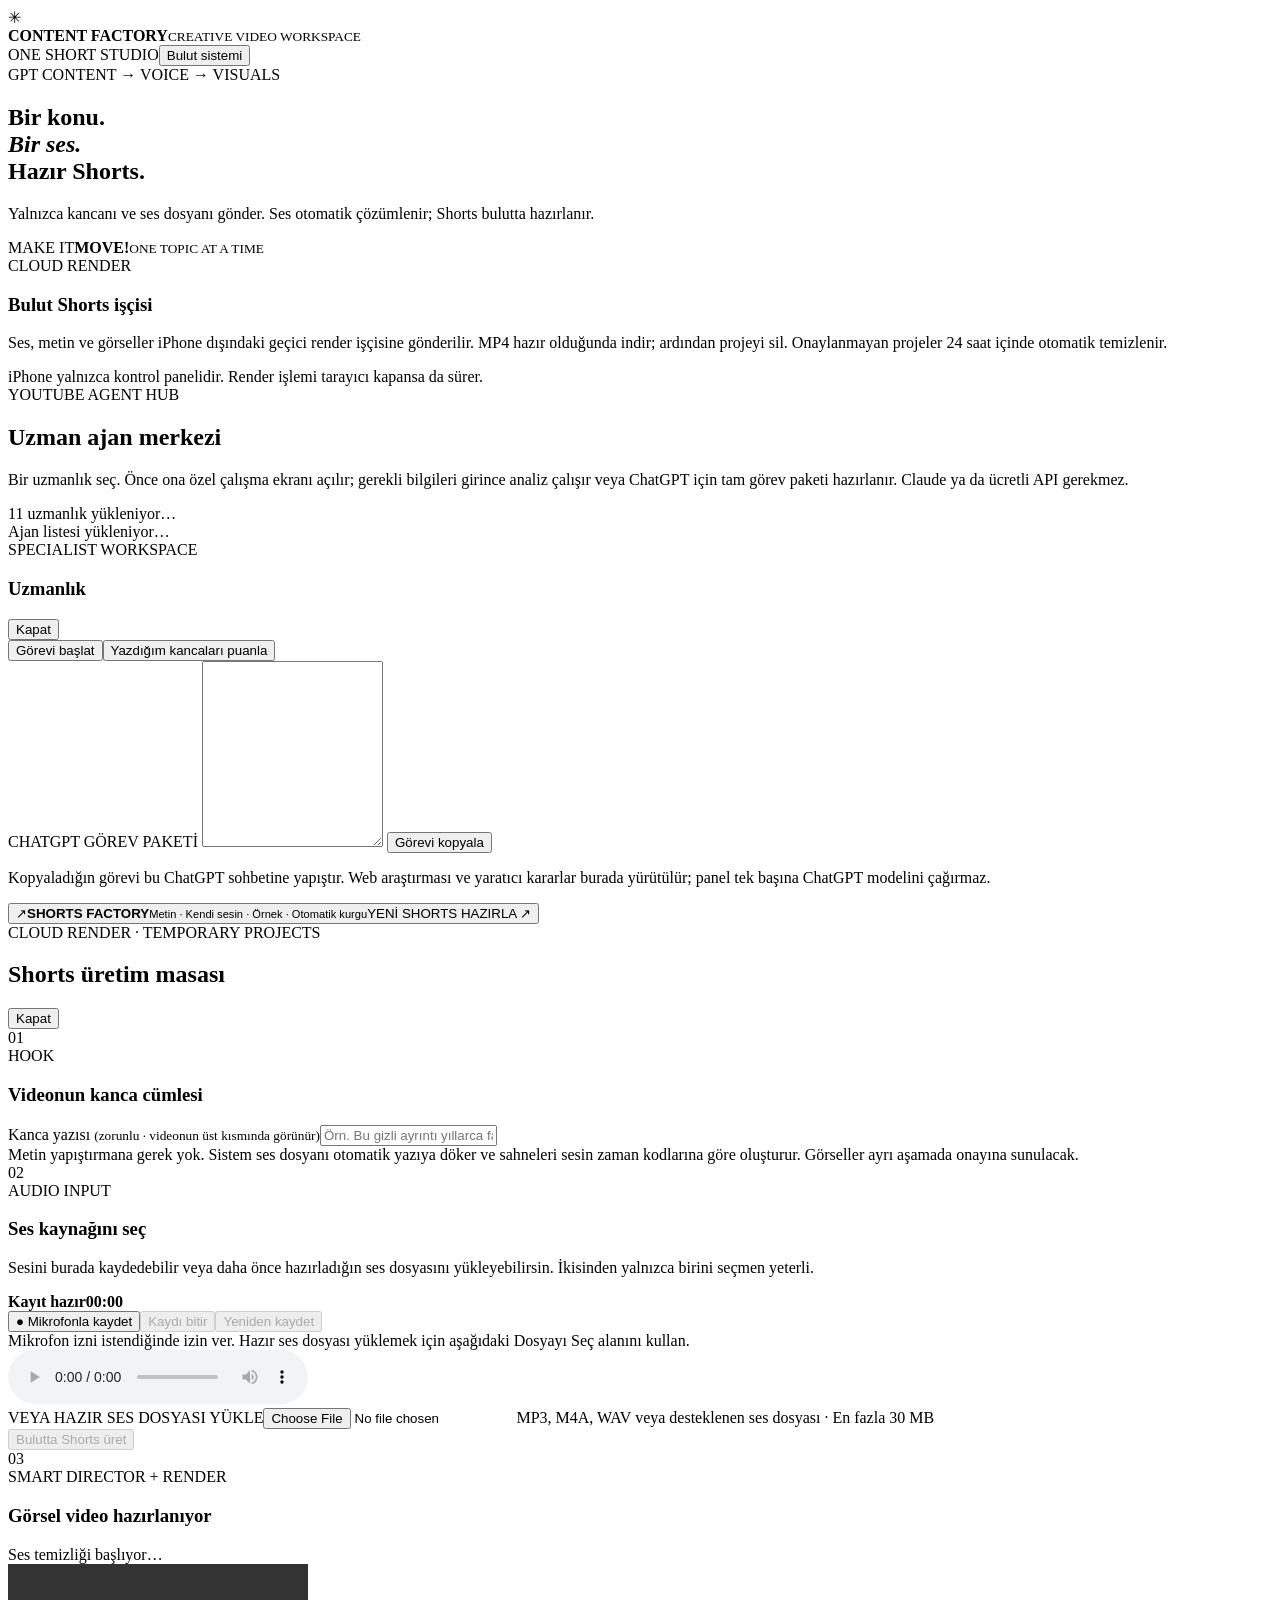
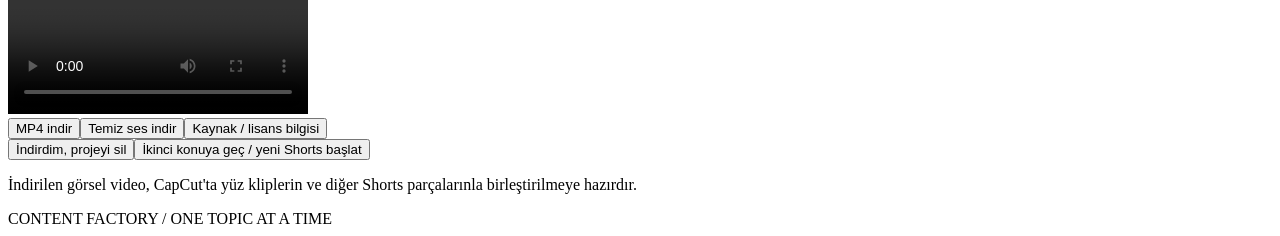
==== Content-factory/public/index.html @ d42761b2 "Show only hook and audio inputs in Shorts editor" ====
<!doctype html>
<html lang="tr">
<head>
<meta charset="utf-8"><meta name="viewport" content="width=device-width,initial-scale=1,viewport-fit=cover"><meta name="theme-color" content="#11121a"><title>Content Factory</title><link rel="stylesheet" href="/style.css?v=r2-free-kv-v1">
</head>
<body><div class="shell">
<header class="topbar"><div class="brand"><span class="brand-mark">✳</span><div><b>CONTENT FACTORY</b><small>CREATIVE VIDEO WORKSPACE</small></div></div><div class="top-actions"><span class="status"><i></i> ONE SHORT STUDIO</span><button id="settingsToggle" class="btn btn-ghost">Bulut sistemi</button></div></header>
<main>
<section class="hero"><div><div class="eyebrow">GPT CONTENT → VOICE → VISUALS</div><h1>Bir konu.<br><em>Bir ses.</em><br>Hazır Shorts.</h1><p>Yalnızca kancanı ve ses dosyanı gönder. Ses otomatik çözümlenir; Shorts bulutta hazırlanır.</p></div><div class="hero-sticker"><span>MAKE IT</span><strong>MOVE!</strong><small>ONE TOPIC AT A TIME</small></div></section>

<section id="engineSettings" class="panel settings-panel hidden"><div class="eyebrow">CLOUD RENDER</div><h3>Bulut Shorts işçisi</h3><p class="muted">Ses, metin ve görseller iPhone dışındaki geçici render işçisine gönderilir. MP4 hazır olduğunda indir; ardından projeyi sil. Onaylanmayan projeler 24 saat içinde otomatik temizlenir.</p><div class="media-info">iPhone yalnızca kontrol panelidir. Render işlemi tarayıcı kapansa da sürer.</div><input id="engineUrl" type="hidden"><input id="engineToken" type="hidden"></section>

<section id="agentHub" class="panel agent-hub">
<div class="section-head"><div><div class="eyebrow">YOUTUBE AGENT HUB</div><h2>Uzman ajan merkezi</h2></div></div>
<p class="muted">Bir uzmanlık seç. Önce ona özel çalışma ekranı açılır; gerekli bilgileri girince analiz çalışır veya ChatGPT için tam görev paketi hazırlanır. Claude ya da ücretli API gerekmez.</p>
<div id="agentStatus" class="agent-status">11 uzmanlık yükleniyor…</div>
<div class="agent-skills" id="agentSkills"><span class="muted">Ajan listesi yükleniyor…</span></div>
<section id="skillWorkspace" class="skill-workspace hidden">
<div class="skill-workspace-head"><div><div class="eyebrow" id="skillMode">SPECIALIST WORKSPACE</div><h3 id="skillTitle">Uzmanlık</h3><p id="skillDescription" class="muted"></p></div><button id="closeSkill" class="btn btn-ghost">Kapat</button></div>
<div class="skill-inputs" id="skillInputs"></div>
<div class="skill-help" id="skillHelp"></div>
<button id="skillAction" class="btn btn-primary btn-wide">Görevi başlat</button><button id="scoreHooks" class="btn btn-ghost btn-wide hidden">Yazdığım kancaları puanla</button>
<div id="skillResult" class="skill-result hidden"></div>
<div id="skillPromptWrap" class="skill-prompt hidden">
<label class="field-label" for="skillPrompt">CHATGPT GÖREV PAKETİ</label>
<textarea id="skillPrompt" rows="12" readonly></textarea>
<button id="copySkillPrompt" class="btn btn-ghost btn-wide">Görevi kopyala</button>
<p class="muted">Kopyaladığın görevi bu ChatGPT sohbetine yapıştır. Web araştırması ve yaratıcı kararlar burada yürütülür; panel tek başına ChatGPT modelini çağırmaz.</p>
</div>
</section></section>
<section class="mode-grid"><button class="mode-card yellow" id="startShorts"><span class="mode-icon">↗</span><b>SHORTS FACTORY</b><small>Metin · Kendi sesin · Örnek · Otomatik kurgu</small><span class="mode-cta">YENİ SHORTS HAZIRLA ↗</span></button></section>

<section id="editor" class="editor hidden">
<div class="section-head"><div><div class="eyebrow">CLOUD RENDER · TEMPORARY PROJECTS</div><h2>Shorts üretim masası</h2></div><button id="closeEditor" class="btn btn-ghost">Kapat</button></div>

<div class="panel">
<div class="step-label"><span>01</span><div><div class="eyebrow">HOOK</div><h3>Videonun kanca cümlesi</h3></div></div>
<label class="field-label" for="hookText">Kanca yazısı <small>(zorunlu · videonun üst kısmında görünür)</small></label><input id="hookText" maxlength="100" required placeholder="Örn. Bu gizli ayrıntı yıllarca fark edilmedi…">
<div class="media-info">Metin yapıştırmana gerek yok. Sistem ses dosyanı otomatik yazıya döker ve sahneleri sesin zaman kodlarına göre oluşturur. Görseller ayrı aşamada onayına sunulacak.</div>
<div hidden><input id="topicTitle"><textarea id="scriptText"></textarea><input id="visualFiles" type="file" multiple></div>
</div>
<div class="panel">
<div class="step-label"><span>02</span><div><div class="eyebrow">AUDIO INPUT</div><h3>Ses kaynağını seç</h3></div></div>
<p class="muted">Sesini burada kaydedebilir veya daha önce hazırladığın ses dosyasını yükleyebilirsin. İkisinden yalnızca birini seçmen yeterli.</p>
<div class="record-console"><div class="record-indicator" id="recordIndicator"><span></span><b id="recordState">Kayıt hazır</b><strong id="recordTimer">00:00</strong></div><div class="record-actions"><button id="startRecording" class="btn btn-primary">● Mikrofonla kaydet</button><button id="stopRecording" class="btn btn-dark" disabled>Kaydı bitir</button><button id="redoRecording" class="btn btn-ghost hidden" disabled>Yeniden kaydet</button></div></div>
<div id="recordStatus" class="media-info">Mikrofon izni istendiğinde izin ver. Hazır ses dosyası yüklemek için aşağıdaki Dosyayı Seç alanını kullan.</div>
<audio id="referencePreview" controls class="audio-preview hidden"></audio><div class="upload-audio"><label class="field-label" for="audioFile">VEYA HAZIR SES DOSYASI YÜKLE</label><input id="audioFile" type="file" accept="audio/*,.mp3,.m4a,.wav,.aac,.mp4,.mpeg,.mpga,.ogg,.opus,.webm"><span class="muted">MP3, M4A, WAV veya desteklenen ses dosyası · En fazla 30 MB</span></div>
<button id="startRender" class="btn btn-primary btn-wide" disabled>Bulutta Shorts üret</button>
</div>

<div id="renderPanel" class="panel hidden">
<div class="step-label"><span>03</span><div><div class="eyebrow">SMART DIRECTOR + RENDER</div><h3>Görsel video hazırlanıyor</h3></div></div>
<div class="progress-track"><div id="renderProgress" class="progress-fill"></div></div>
<div id="renderStatus" class="media-info">Ses temizliği başlıyor…</div>
<div id="renderResult" class="hidden">
<div class="result-preview"><video id="finalVideo" controls playsinline></video></div>
<div class="trim-stats" id="renderStats"></div>
<div class="download-grid"><button id="downloadVideo" class="btn btn-primary">MP4 indir</button><button id="downloadCleanAudio" class="btn btn-ghost">Temiz ses indir</button><button id="downloadCredits" class="btn btn-ghost">Kaynak / lisans bilgisi</button></div><div id="renderCleanupStatus" class="media-info"></div><button id="deleteCloudProject" class="btn btn-primary btn-wide hidden">İndirdim, projeyi sil</button><button id="nextTopic" class="btn btn-ghost btn-wide">İkinci konuya geç / yeni Shorts başlat</button>
<p class="muted">İndirilen görsel video, CapCut'ta yüz kliplerin ve diğer Shorts parçalarınla birleştirilmeye hazırdır.</p>
</div>
</div>
</section>

<footer><span>CONTENT FACTORY / ONE TOPIC AT A TIME</span></footer>
</div><script src="/app.js?v=audio-hook-v1"></script></body></html>
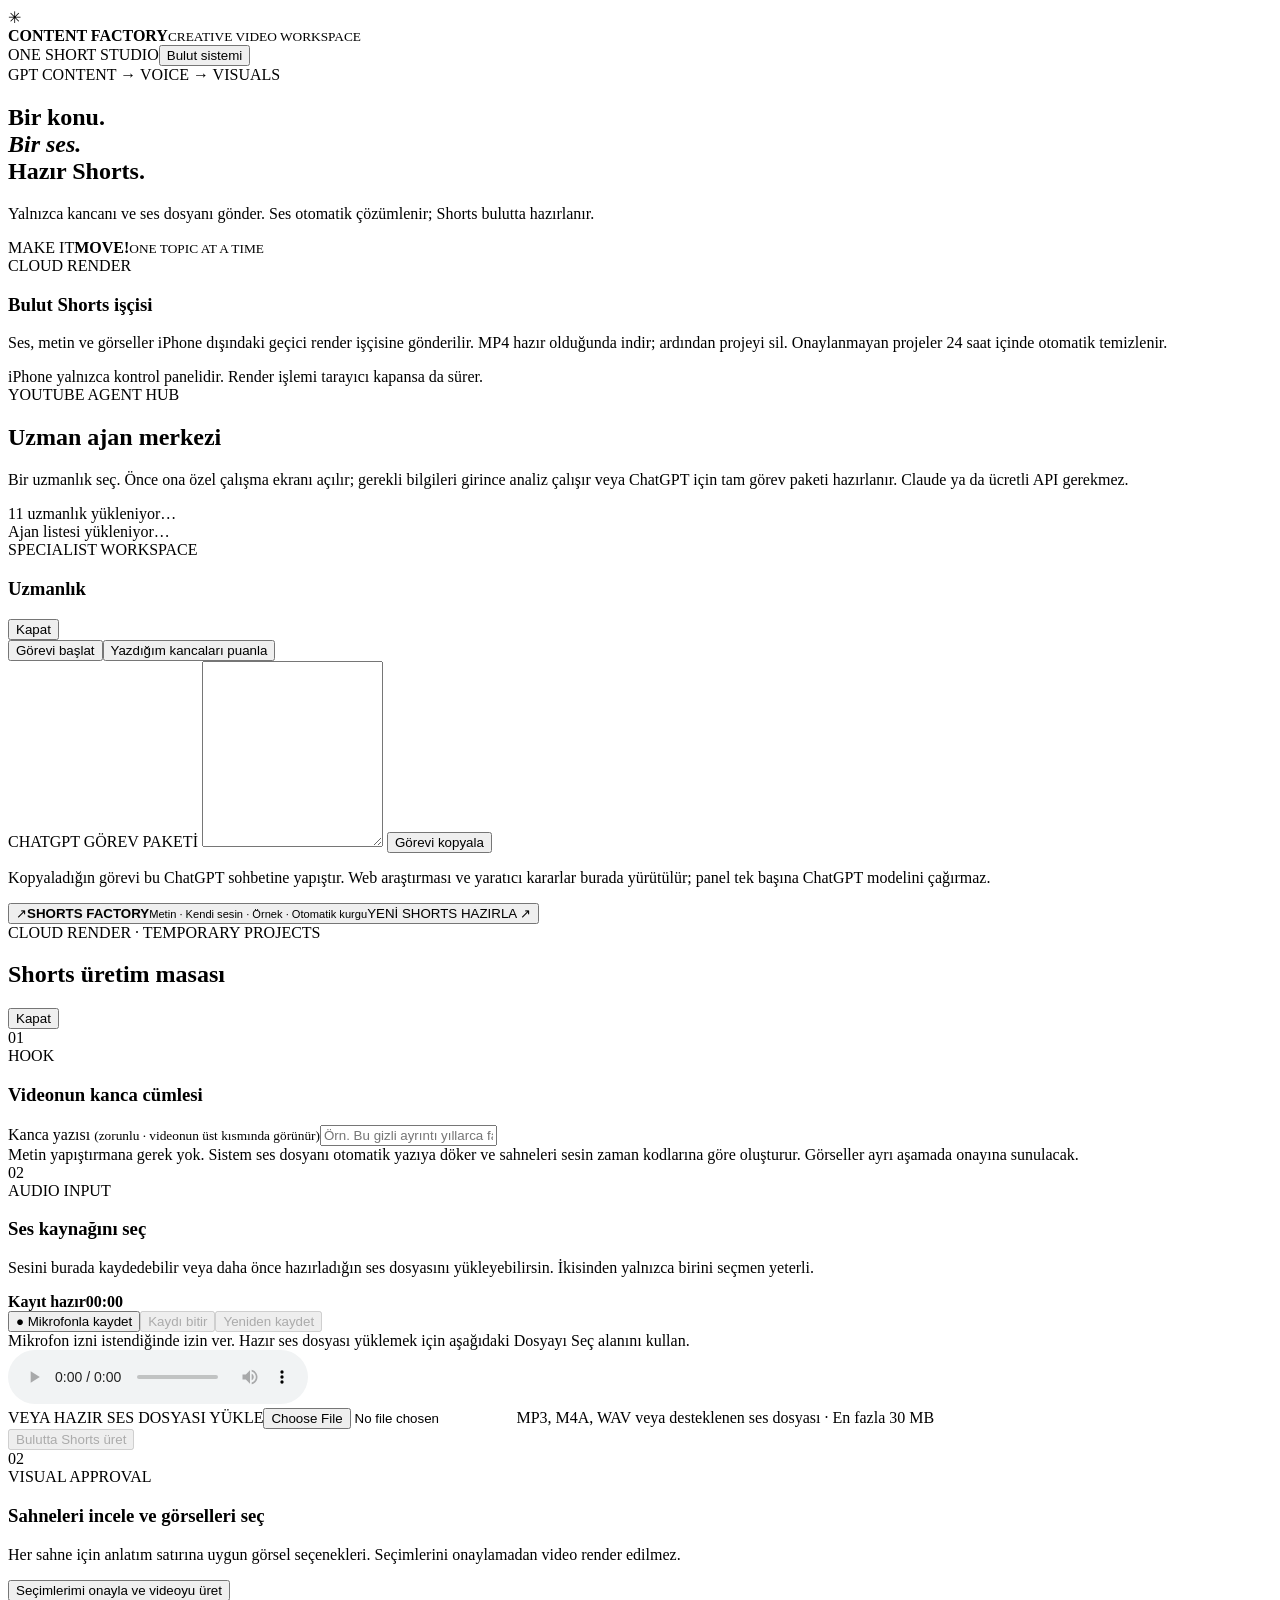
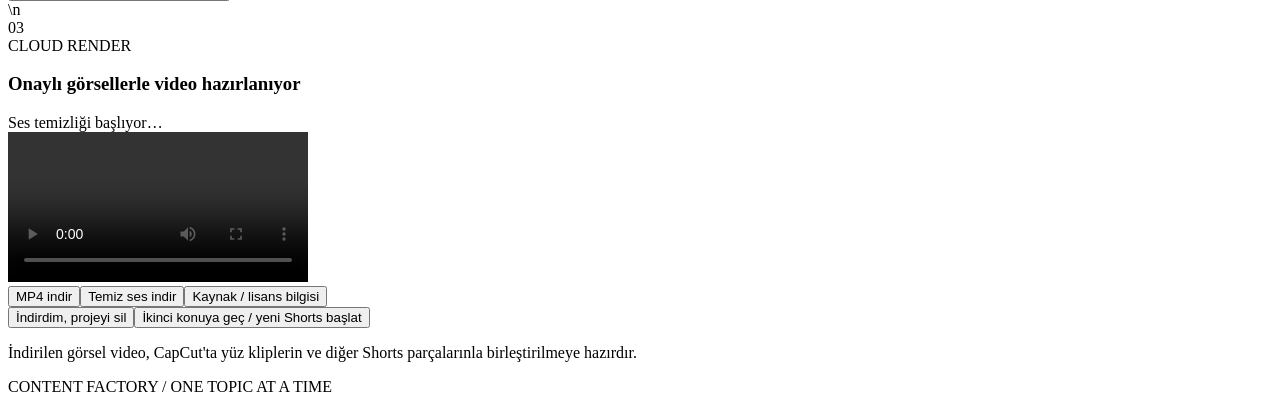
==== commit 51cfdd84: "Add visual review and approval panel to Shorts editor" ====
--- a/Content-factory/public/index.html
+++ b/Content-factory/public/index.html
@@ -37,7 +37,7 @@
 <div class="step-label"><span>01</span><div><div class="eyebrow">HOOK</div><h3>Videonun kanca cümlesi</h3></div></div>
 <label class="field-label" for="hookText">Kanca yazısı <small>(zorunlu · videonun üst kısmında görünür)</small></label><input id="hookText" maxlength="100" required placeholder="Örn. Bu gizli ayrıntı yıllarca fark edilmedi…">
 <div class="media-info">Metin yapıştırmana gerek yok. Sistem ses dosyanı otomatik yazıya döker ve sahneleri sesin zaman kodlarına göre oluşturur. Görseller ayrı aşamada onayına sunulacak.</div>
-<div hidden><input id="topicTitle"><textarea id="scriptText"></textarea><input id="visualFiles" type="file" multiple></div>
+<div hidden><input id="topicTitle"><textarea id="scriptText"></textarea><input id="visualFiles" type="file" multiple><span id="scriptCount"></span><button id="clearScript" type="button"></button></div>
 </div>
 <div class="panel">
 <div class="step-label"><span>02</span><div><div class="eyebrow">AUDIO INPUT</div><h3>Ses kaynağını seç</h3></div></div>
@@ -48,8 +48,8 @@
 <button id="startRender" class="btn btn-primary btn-wide" disabled>Bulutta Shorts üret</button>
 </div>
 
-<div id="renderPanel" class="panel hidden">
-<div class="step-label"><span>03</span><div><div class="eyebrow">SMART DIRECTOR + RENDER</div><h3>Görsel video hazırlanıyor</h3></div></div>
+<div id="visualReview" class="panel hidden"><div class="step-label"><span>02</span><div><div class="eyebrow">VISUAL APPROVAL</div><h3>Sahneleri incele ve görselleri seç</h3></div></div><p class="muted">Her sahne için anlatım satırına uygun görsel seçenekleri. Seçimlerini onaylamadan video render edilmez.</p><div id="visualScenes"></div><button id="approveVisuals" class="btn btn-primary btn-wide">Seçimlerimi onayla ve videoyu üret</button><div id="visualReviewStatus" class="media-info"></div></div>\n<div id="renderPanel" class="panel hidden">
+<div class="step-label"><span>03</span><div><div class="eyebrow">CLOUD RENDER</div><h3>Onaylı görsellerle video hazırlanıyor</h3></div></div>
 <div class="progress-track"><div id="renderProgress" class="progress-fill"></div></div>
 <div id="renderStatus" class="media-info">Ses temizliği başlıyor…</div>
 <div id="renderResult" class="hidden">
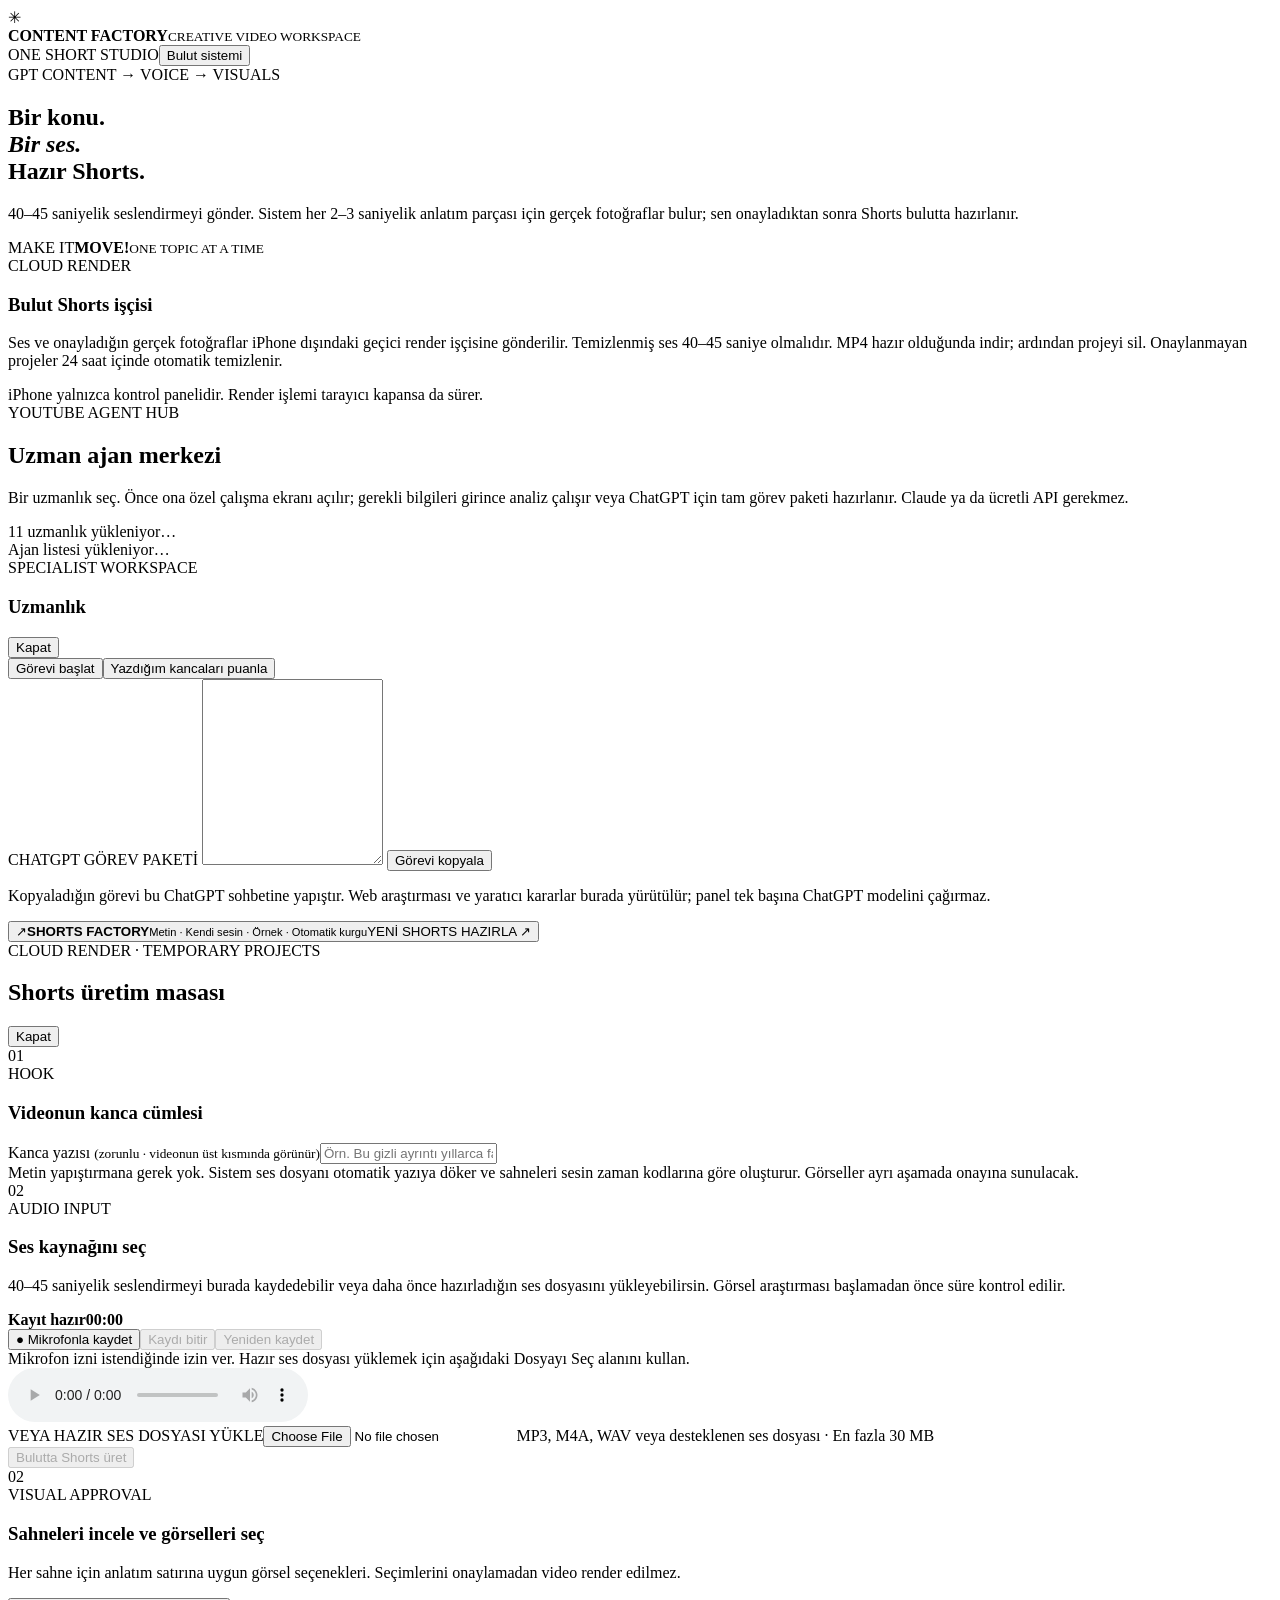
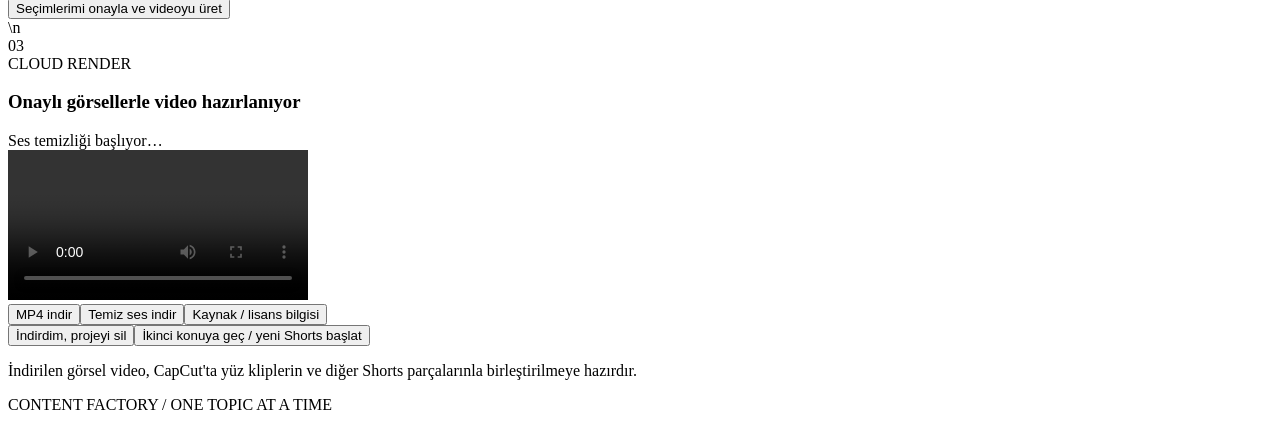
==== commit 0f8e563e: "Clarify 40–45s narration and manual real-photo review in UI" ====
--- a/Content-factory/public/index.html
+++ b/Content-factory/public/index.html
@@ -6,9 +6,9 @@
 <body><div class="shell">
 <header class="topbar"><div class="brand"><span class="brand-mark">✳</span><div><b>CONTENT FACTORY</b><small>CREATIVE VIDEO WORKSPACE</small></div></div><div class="top-actions"><span class="status"><i></i> ONE SHORT STUDIO</span><button id="settingsToggle" class="btn btn-ghost">Bulut sistemi</button></div></header>
 <main>
-<section class="hero"><div><div class="eyebrow">GPT CONTENT → VOICE → VISUALS</div><h1>Bir konu.<br><em>Bir ses.</em><br>Hazır Shorts.</h1><p>Yalnızca kancanı ve ses dosyanı gönder. Ses otomatik çözümlenir; Shorts bulutta hazırlanır.</p></div><div class="hero-sticker"><span>MAKE IT</span><strong>MOVE!</strong><small>ONE TOPIC AT A TIME</small></div></section>
+<section class="hero"><div><div class="eyebrow">GPT CONTENT → VOICE → VISUALS</div><h1>Bir konu.<br><em>Bir ses.</em><br>Hazır Shorts.</h1><p>40–45 saniyelik seslendirmeyi gönder. Sistem her 2–3 saniyelik anlatım parçası için gerçek fotoğraflar bulur; sen onayladıktan sonra Shorts bulutta hazırlanır.</p></div><div class="hero-sticker"><span>MAKE IT</span><strong>MOVE!</strong><small>ONE TOPIC AT A TIME</small></div></section>
 
-<section id="engineSettings" class="panel settings-panel hidden"><div class="eyebrow">CLOUD RENDER</div><h3>Bulut Shorts işçisi</h3><p class="muted">Ses, metin ve görseller iPhone dışındaki geçici render işçisine gönderilir. MP4 hazır olduğunda indir; ardından projeyi sil. Onaylanmayan projeler 24 saat içinde otomatik temizlenir.</p><div class="media-info">iPhone yalnızca kontrol panelidir. Render işlemi tarayıcı kapansa da sürer.</div><input id="engineUrl" type="hidden"><input id="engineToken" type="hidden"></section>
+<section id="engineSettings" class="panel settings-panel hidden"><div class="eyebrow">CLOUD RENDER</div><h3>Bulut Shorts işçisi</h3><p class="muted">Ses ve onayladığın gerçek fotoğraflar iPhone dışındaki geçici render işçisine gönderilir. Temizlenmiş ses 40–45 saniye olmalıdır. MP4 hazır olduğunda indir; ardından projeyi sil. Onaylanmayan projeler 24 saat içinde otomatik temizlenir.</p><div class="media-info">iPhone yalnızca kontrol panelidir. Render işlemi tarayıcı kapansa da sürer.</div><input id="engineUrl" type="hidden"><input id="engineToken" type="hidden"></section>
 
 <section id="agentHub" class="panel agent-hub">
 <div class="section-head"><div><div class="eyebrow">YOUTUBE AGENT HUB</div><h2>Uzman ajan merkezi</h2></div></div>
@@ -41,7 +41,7 @@
 </div>
 <div class="panel">
 <div class="step-label"><span>02</span><div><div class="eyebrow">AUDIO INPUT</div><h3>Ses kaynağını seç</h3></div></div>
-<p class="muted">Sesini burada kaydedebilir veya daha önce hazırladığın ses dosyasını yükleyebilirsin. İkisinden yalnızca birini seçmen yeterli.</p>
+<p class="muted">40–45 saniyelik seslendirmeyi burada kaydedebilir veya daha önce hazırladığın ses dosyasını yükleyebilirsin. Görsel araştırması başlamadan önce süre kontrol edilir.</p>
 <div class="record-console"><div class="record-indicator" id="recordIndicator"><span></span><b id="recordState">Kayıt hazır</b><strong id="recordTimer">00:00</strong></div><div class="record-actions"><button id="startRecording" class="btn btn-primary">● Mikrofonla kaydet</button><button id="stopRecording" class="btn btn-dark" disabled>Kaydı bitir</button><button id="redoRecording" class="btn btn-ghost hidden" disabled>Yeniden kaydet</button></div></div>
 <div id="recordStatus" class="media-info">Mikrofon izni istendiğinde izin ver. Hazır ses dosyası yüklemek için aşağıdaki Dosyayı Seç alanını kullan.</div>
 <audio id="referencePreview" controls class="audio-preview hidden"></audio><div class="upload-audio"><label class="field-label" for="audioFile">VEYA HAZIR SES DOSYASI YÜKLE</label><input id="audioFile" type="file" accept="audio/*,.mp3,.m4a,.wav,.aac,.mp4,.mpeg,.mpga,.ogg,.opus,.webm"><span class="muted">MP3, M4A, WAV veya desteklenen ses dosyası · En fazla 30 MB</span></div>
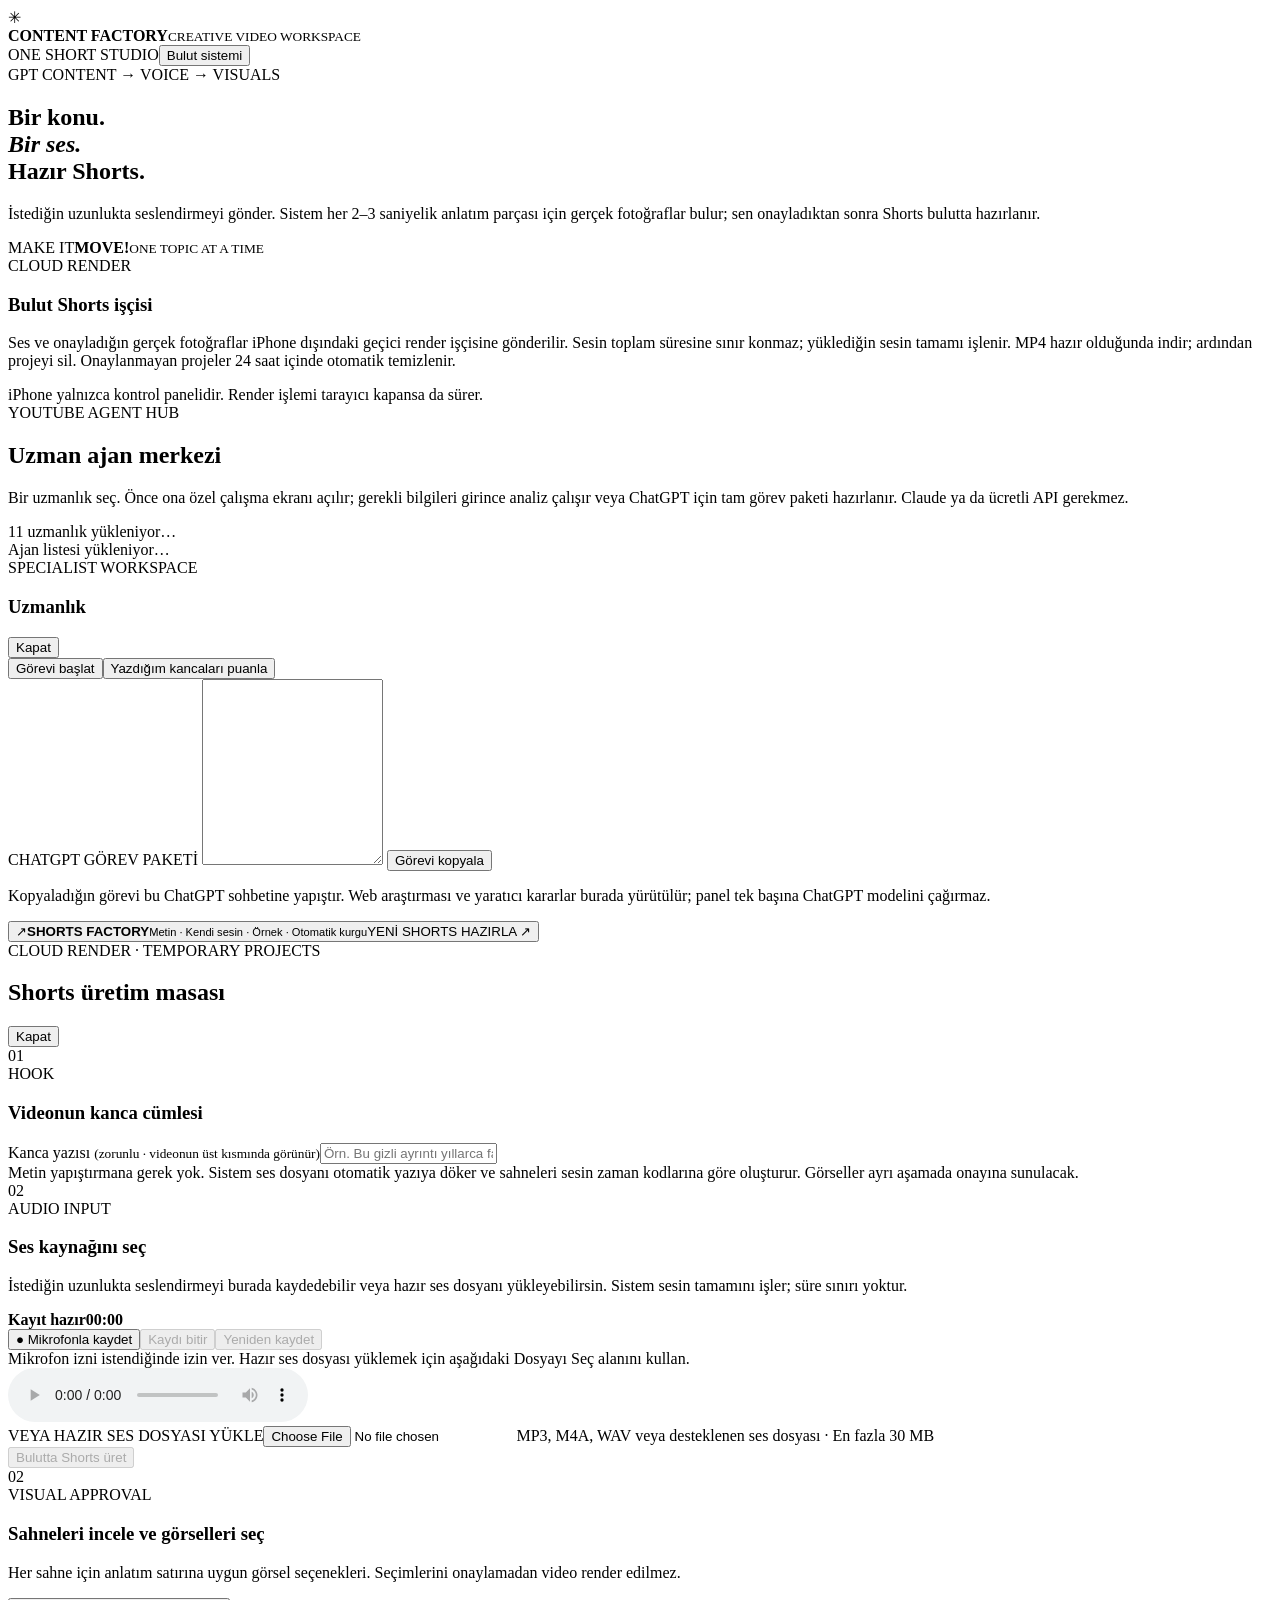
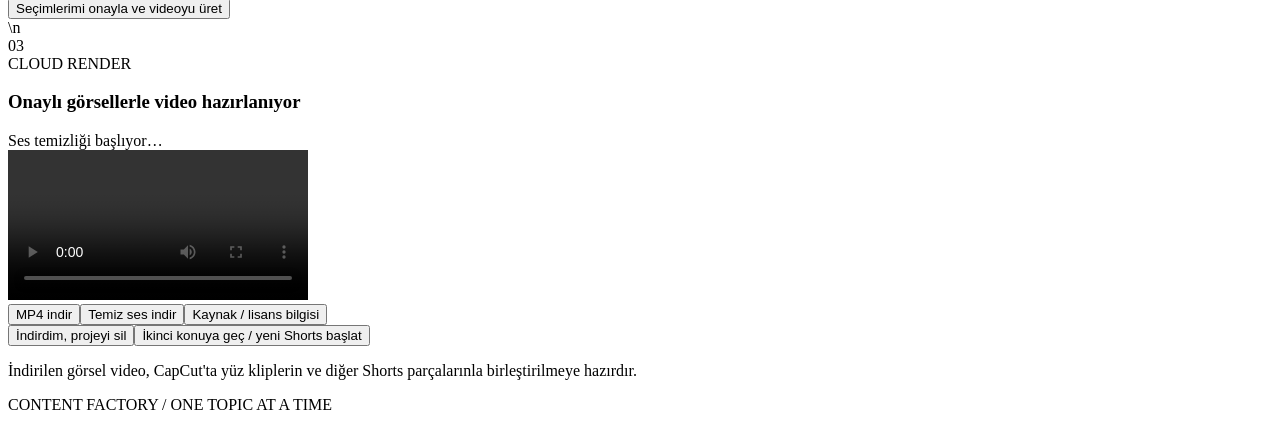
==== commit 0d966d32: "Remove fixed audio duration from UI" ====
--- a/Content-factory/public/index.html
+++ b/Content-factory/public/index.html
@@ -6,9 +6,9 @@
 <body><div class="shell">
 <header class="topbar"><div class="brand"><span class="brand-mark">✳</span><div><b>CONTENT FACTORY</b><small>CREATIVE VIDEO WORKSPACE</small></div></div><div class="top-actions"><span class="status"><i></i> ONE SHORT STUDIO</span><button id="settingsToggle" class="btn btn-ghost">Bulut sistemi</button></div></header>
 <main>
-<section class="hero"><div><div class="eyebrow">GPT CONTENT → VOICE → VISUALS</div><h1>Bir konu.<br><em>Bir ses.</em><br>Hazır Shorts.</h1><p>40–45 saniyelik seslendirmeyi gönder. Sistem her 2–3 saniyelik anlatım parçası için gerçek fotoğraflar bulur; sen onayladıktan sonra Shorts bulutta hazırlanır.</p></div><div class="hero-sticker"><span>MAKE IT</span><strong>MOVE!</strong><small>ONE TOPIC AT A TIME</small></div></section>
+<section class="hero"><div><div class="eyebrow">GPT CONTENT → VOICE → VISUALS</div><h1>Bir konu.<br><em>Bir ses.</em><br>Hazır Shorts.</h1><p>İstediğin uzunlukta seslendirmeyi gönder. Sistem her 2–3 saniyelik anlatım parçası için gerçek fotoğraflar bulur; sen onayladıktan sonra Shorts bulutta hazırlanır.</p></div><div class="hero-sticker"><span>MAKE IT</span><strong>MOVE!</strong><small>ONE TOPIC AT A TIME</small></div></section>
 
-<section id="engineSettings" class="panel settings-panel hidden"><div class="eyebrow">CLOUD RENDER</div><h3>Bulut Shorts işçisi</h3><p class="muted">Ses ve onayladığın gerçek fotoğraflar iPhone dışındaki geçici render işçisine gönderilir. Temizlenmiş ses 40–45 saniye olmalıdır. MP4 hazır olduğunda indir; ardından projeyi sil. Onaylanmayan projeler 24 saat içinde otomatik temizlenir.</p><div class="media-info">iPhone yalnızca kontrol panelidir. Render işlemi tarayıcı kapansa da sürer.</div><input id="engineUrl" type="hidden"><input id="engineToken" type="hidden"></section>
+<section id="engineSettings" class="panel settings-panel hidden"><div class="eyebrow">CLOUD RENDER</div><h3>Bulut Shorts işçisi</h3><p class="muted">Ses ve onayladığın gerçek fotoğraflar iPhone dışındaki geçici render işçisine gönderilir. Sesin toplam süresine sınır konmaz; yüklediğin sesin tamamı işlenir. MP4 hazır olduğunda indir; ardından projeyi sil. Onaylanmayan projeler 24 saat içinde otomatik temizlenir.</p><div class="media-info">iPhone yalnızca kontrol panelidir. Render işlemi tarayıcı kapansa da sürer.</div><input id="engineUrl" type="hidden"><input id="engineToken" type="hidden"></section>
 
 <section id="agentHub" class="panel agent-hub">
 <div class="section-head"><div><div class="eyebrow">YOUTUBE AGENT HUB</div><h2>Uzman ajan merkezi</h2></div></div>
@@ -41,7 +41,7 @@
 </div>
 <div class="panel">
 <div class="step-label"><span>02</span><div><div class="eyebrow">AUDIO INPUT</div><h3>Ses kaynağını seç</h3></div></div>
-<p class="muted">40–45 saniyelik seslendirmeyi burada kaydedebilir veya daha önce hazırladığın ses dosyasını yükleyebilirsin. Görsel araştırması başlamadan önce süre kontrol edilir.</p>
+<p class="muted">İstediğin uzunlukta seslendirmeyi burada kaydedebilir veya hazır ses dosyanı yükleyebilirsin. Sistem sesin tamamını işler; süre sınırı yoktur.</p>
 <div class="record-console"><div class="record-indicator" id="recordIndicator"><span></span><b id="recordState">Kayıt hazır</b><strong id="recordTimer">00:00</strong></div><div class="record-actions"><button id="startRecording" class="btn btn-primary">● Mikrofonla kaydet</button><button id="stopRecording" class="btn btn-dark" disabled>Kaydı bitir</button><button id="redoRecording" class="btn btn-ghost hidden" disabled>Yeniden kaydet</button></div></div>
 <div id="recordStatus" class="media-info">Mikrofon izni istendiğinde izin ver. Hazır ses dosyası yüklemek için aşağıdaki Dosyayı Seç alanını kullan.</div>
 <audio id="referencePreview" controls class="audio-preview hidden"></audio><div class="upload-audio"><label class="field-label" for="audioFile">VEYA HAZIR SES DOSYASI YÜKLE</label><input id="audioFile" type="file" accept="audio/*,.mp3,.m4a,.wav,.aac,.mp4,.mpeg,.mpga,.ogg,.opus,.webm"><span class="muted">MP3, M4A, WAV veya desteklenen ses dosyası · En fazla 30 MB</span></div>
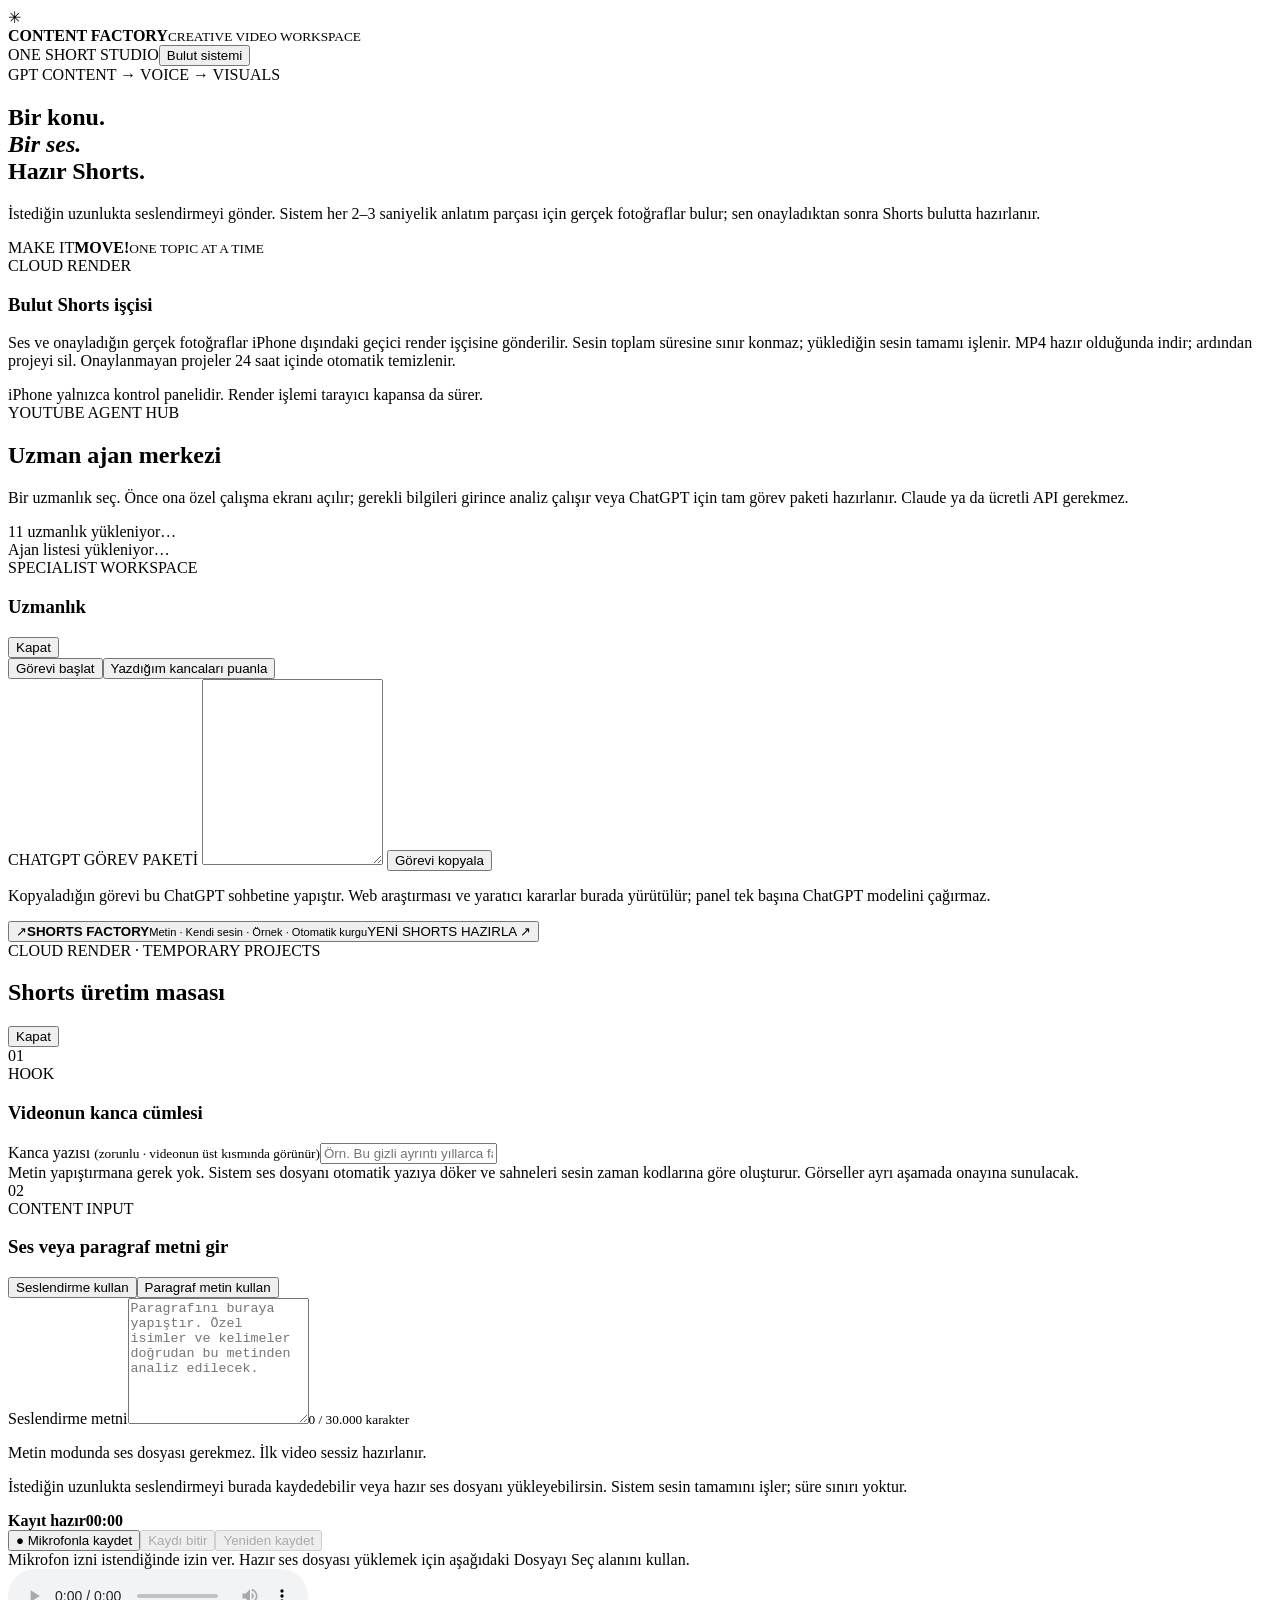
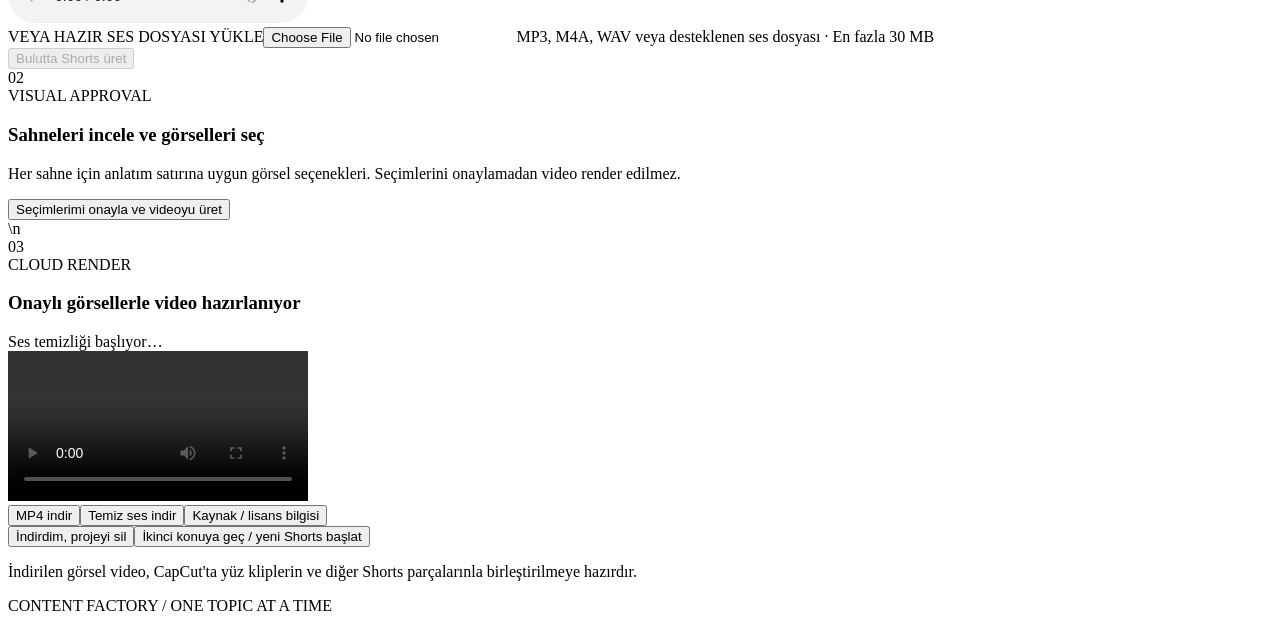
==== commit 2a0d9487: "Add text input option to Shorts form" ====
--- a/Content-factory/public/index.html
+++ b/Content-factory/public/index.html
@@ -40,12 +40,12 @@
 <div hidden><input id="topicTitle"><textarea id="scriptText"></textarea><input id="visualFiles" type="file" multiple><span id="scriptCount"></span><button id="clearScript" type="button"></button></div>
 </div>
 <div class="panel">
-<div class="step-label"><span>02</span><div><div class="eyebrow">AUDIO INPUT</div><h3>Ses kaynağını seç</h3></div></div>
-<p class="muted">İstediğin uzunlukta seslendirmeyi burada kaydedebilir veya hazır ses dosyanı yükleyebilirsin. Sistem sesin tamamını işler; süre sınırı yoktur.</p>
+<div class="step-label"><span>02</span><div><div class="eyebrow">CONTENT INPUT</div><h3>Ses veya paragraf metni gir</h3></div></div><div class="row"><button type="button" id="audioModeBtn" class="btn btn-primary">Seslendirme kullan</button><button type="button" id="textModeBtn" class="btn btn-ghost">Paragraf metin kullan</button></div><div id="textInputPanel" class="hidden"><label class="field-label" for="scriptInput">Seslendirme metni</label><textarea id="scriptInput" rows="8" maxlength="30000" placeholder="Paragrafını buraya yapıştır. Özel isimler ve kelimeler doğrudan bu metinden analiz edilecek."></textarea><small class="muted" id="scriptInputCount">0 / 30.000 karakter</small><p class="muted">Metin modunda ses dosyası gerekmez. İlk video sessiz hazırlanır.</p></div>
+<div id="audioInputPanel"><p class="muted">İstediğin uzunlukta seslendirmeyi burada kaydedebilir veya hazır ses dosyanı yükleyebilirsin. Sistem sesin tamamını işler; süre sınırı yoktur.</p>
 <div class="record-console"><div class="record-indicator" id="recordIndicator"><span></span><b id="recordState">Kayıt hazır</b><strong id="recordTimer">00:00</strong></div><div class="record-actions"><button id="startRecording" class="btn btn-primary">● Mikrofonla kaydet</button><button id="stopRecording" class="btn btn-dark" disabled>Kaydı bitir</button><button id="redoRecording" class="btn btn-ghost hidden" disabled>Yeniden kaydet</button></div></div>
 <div id="recordStatus" class="media-info">Mikrofon izni istendiğinde izin ver. Hazır ses dosyası yüklemek için aşağıdaki Dosyayı Seç alanını kullan.</div>
 <audio id="referencePreview" controls class="audio-preview hidden"></audio><div class="upload-audio"><label class="field-label" for="audioFile">VEYA HAZIR SES DOSYASI YÜKLE</label><input id="audioFile" type="file" accept="audio/*,.mp3,.m4a,.wav,.aac,.mp4,.mpeg,.mpga,.ogg,.opus,.webm"><span class="muted">MP3, M4A, WAV veya desteklenen ses dosyası · En fazla 30 MB</span></div>
-<button id="startRender" class="btn btn-primary btn-wide" disabled>Bulutta Shorts üret</button>
+</div><button id="startRender" class="btn btn-primary btn-wide" disabled>Bulutta Shorts üret</button>
 </div>
 
 <div id="visualReview" class="panel hidden"><div class="step-label"><span>02</span><div><div class="eyebrow">VISUAL APPROVAL</div><h3>Sahneleri incele ve görselleri seç</h3></div></div><p class="muted">Her sahne için anlatım satırına uygun görsel seçenekleri. Seçimlerini onaylamadan video render edilmez.</p><div id="visualScenes"></div><button id="approveVisuals" class="btn btn-primary btn-wide">Seçimlerimi onayla ve videoyu üret</button><div id="visualReviewStatus" class="media-info"></div></div>\n<div id="renderPanel" class="panel hidden">
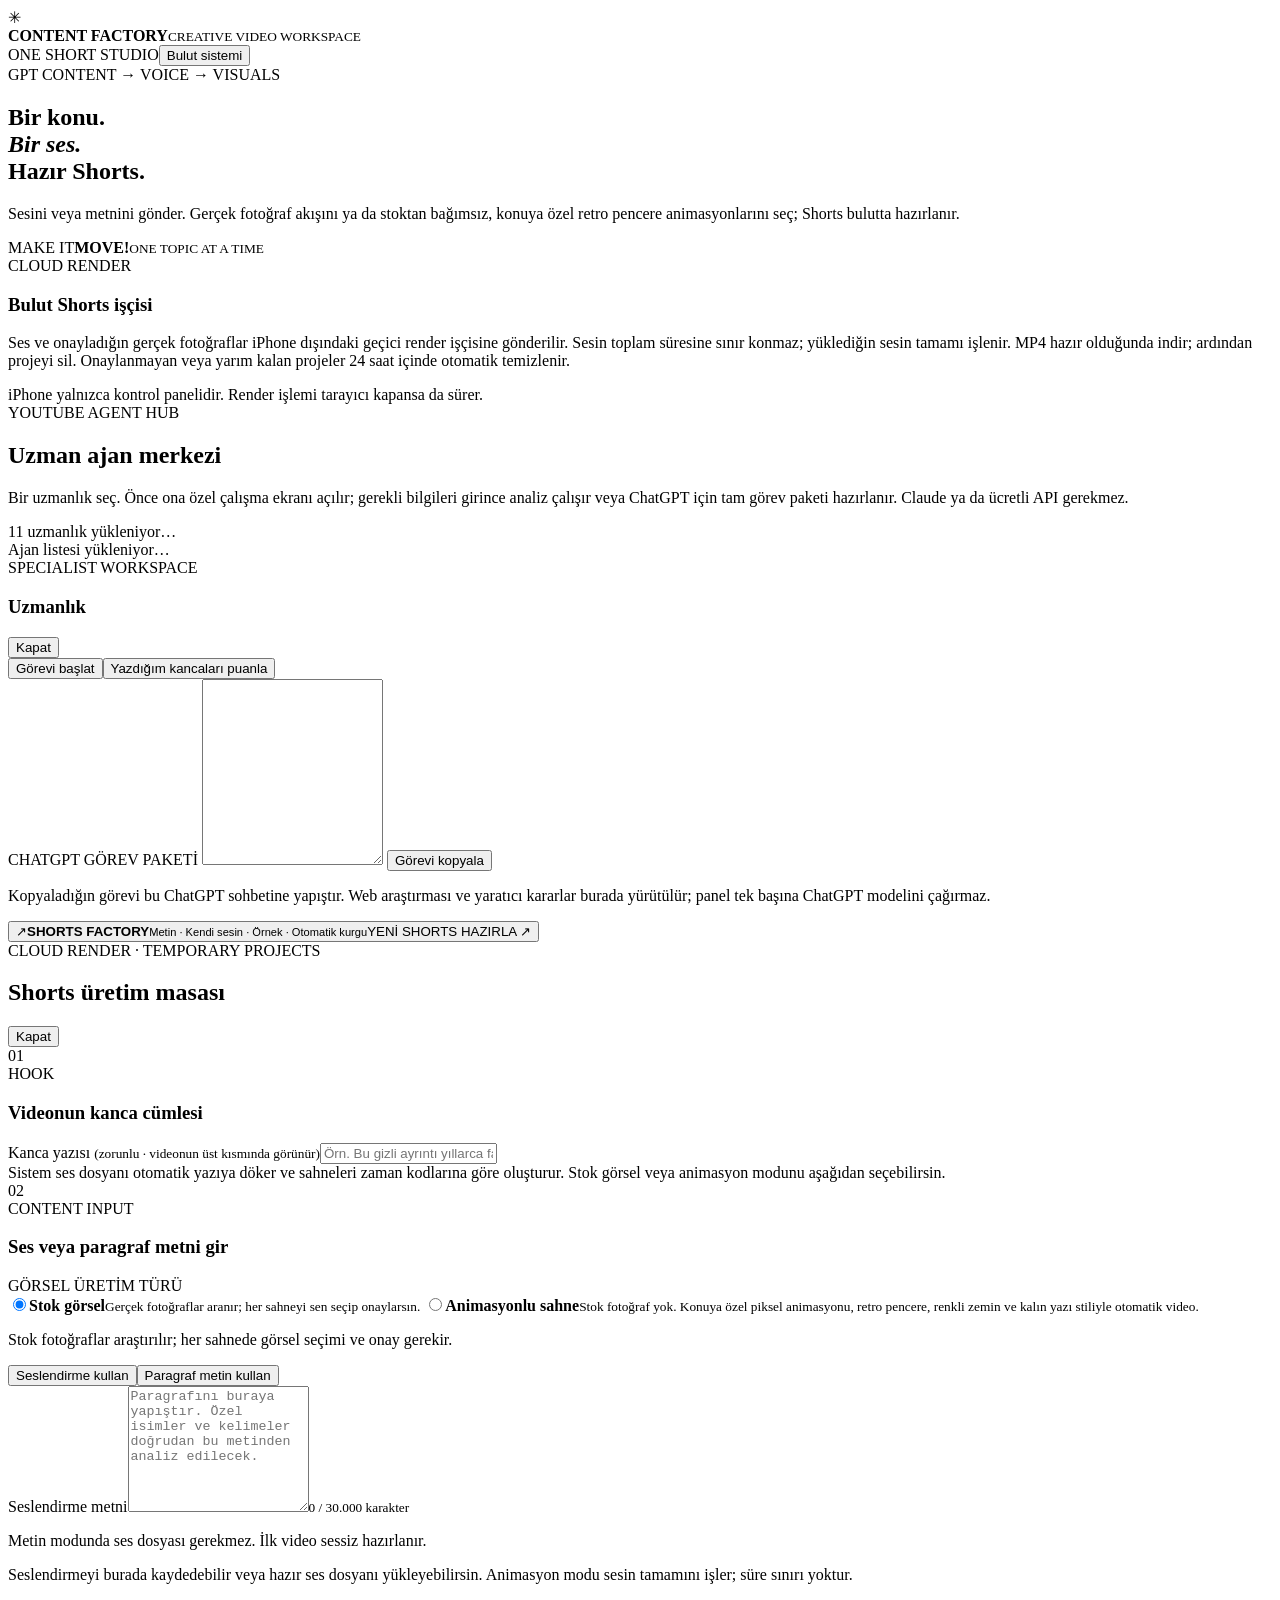
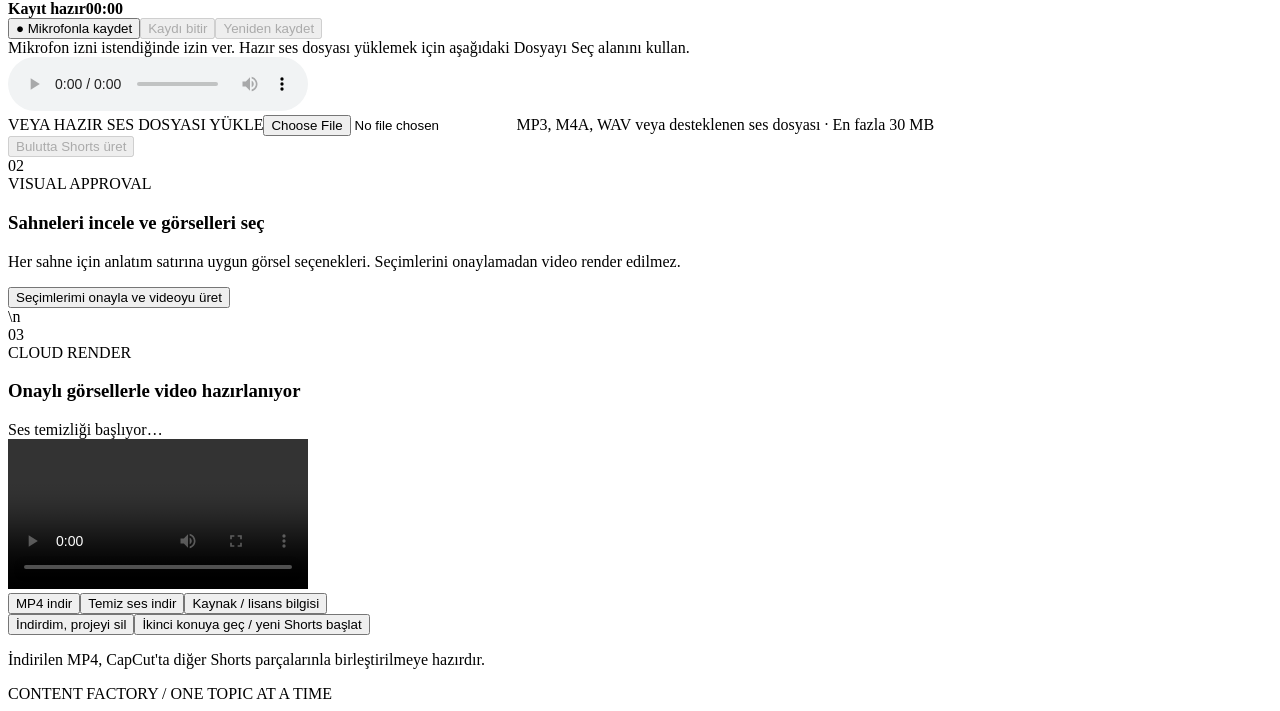
==== commit 90f08b82: "Add separate stock and animated visual mode controls" ====
--- a/Content-factory/public/index.html
+++ b/Content-factory/public/index.html
@@ -6,9 +6,9 @@
 <body><div class="shell">
 <header class="topbar"><div class="brand"><span class="brand-mark">✳</span><div><b>CONTENT FACTORY</b><small>CREATIVE VIDEO WORKSPACE</small></div></div><div class="top-actions"><span class="status"><i></i> ONE SHORT STUDIO</span><button id="settingsToggle" class="btn btn-ghost">Bulut sistemi</button></div></header>
 <main>
-<section class="hero"><div><div class="eyebrow">GPT CONTENT → VOICE → VISUALS</div><h1>Bir konu.<br><em>Bir ses.</em><br>Hazır Shorts.</h1><p>İstediğin uzunlukta seslendirmeyi gönder. Sistem her 2–3 saniyelik anlatım parçası için gerçek fotoğraflar bulur; sen onayladıktan sonra Shorts bulutta hazırlanır.</p></div><div class="hero-sticker"><span>MAKE IT</span><strong>MOVE!</strong><small>ONE TOPIC AT A TIME</small></div></section>
+<section class="hero"><div><div class="eyebrow">GPT CONTENT → VOICE → VISUALS</div><h1>Bir konu.<br><em>Bir ses.</em><br>Hazır Shorts.</h1><p>Sesini veya metnini gönder. Gerçek fotoğraf akışını ya da stoktan bağımsız, konuya özel retro pencere animasyonlarını seç; Shorts bulutta hazırlanır.</p></div><div class="hero-sticker"><span>MAKE IT</span><strong>MOVE!</strong><small>ONE TOPIC AT A TIME</small></div></section>
 
-<section id="engineSettings" class="panel settings-panel hidden"><div class="eyebrow">CLOUD RENDER</div><h3>Bulut Shorts işçisi</h3><p class="muted">Ses ve onayladığın gerçek fotoğraflar iPhone dışındaki geçici render işçisine gönderilir. Sesin toplam süresine sınır konmaz; yüklediğin sesin tamamı işlenir. MP4 hazır olduğunda indir; ardından projeyi sil. Onaylanmayan projeler 24 saat içinde otomatik temizlenir.</p><div class="media-info">iPhone yalnızca kontrol panelidir. Render işlemi tarayıcı kapansa da sürer.</div><input id="engineUrl" type="hidden"><input id="engineToken" type="hidden"></section>
+<section id="engineSettings" class="panel settings-panel hidden"><div class="eyebrow">CLOUD RENDER</div><h3>Bulut Shorts işçisi</h3><p class="muted">Ses ve onayladığın gerçek fotoğraflar iPhone dışındaki geçici render işçisine gönderilir. Sesin toplam süresine sınır konmaz; yüklediğin sesin tamamı işlenir. MP4 hazır olduğunda indir; ardından projeyi sil. Onaylanmayan veya yarım kalan projeler 24 saat içinde otomatik temizlenir.</p><div class="media-info">iPhone yalnızca kontrol panelidir. Render işlemi tarayıcı kapansa da sürer.</div><input id="engineUrl" type="hidden"><input id="engineToken" type="hidden"></section>
 
 <section id="agentHub" class="panel agent-hub">
 <div class="section-head"><div><div class="eyebrow">YOUTUBE AGENT HUB</div><h2>Uzman ajan merkezi</h2></div></div>
@@ -36,12 +36,20 @@
 <div class="panel">
 <div class="step-label"><span>01</span><div><div class="eyebrow">HOOK</div><h3>Videonun kanca cümlesi</h3></div></div>
 <label class="field-label" for="hookText">Kanca yazısı <small>(zorunlu · videonun üst kısmında görünür)</small></label><input id="hookText" maxlength="100" required placeholder="Örn. Bu gizli ayrıntı yıllarca fark edilmedi…">
-<div class="media-info">Metin yapıştırmana gerek yok. Sistem ses dosyanı otomatik yazıya döker ve sahneleri sesin zaman kodlarına göre oluşturur. Görseller ayrı aşamada onayına sunulacak.</div>
+<div class="media-info">Sistem ses dosyanı otomatik yazıya döker ve sahneleri zaman kodlarına göre oluşturur. Stok görsel veya animasyon modunu aşağıdan seçebilirsin.</div>
 <div hidden><input id="topicTitle"><textarea id="scriptText"></textarea><input id="visualFiles" type="file" multiple><span id="scriptCount"></span><button id="clearScript" type="button"></button></div>
 </div>
 <div class="panel">
-<div class="step-label"><span>02</span><div><div class="eyebrow">CONTENT INPUT</div><h3>Ses veya paragraf metni gir</h3></div></div><div class="row"><button type="button" id="audioModeBtn" class="btn btn-primary">Seslendirme kullan</button><button type="button" id="textModeBtn" class="btn btn-ghost">Paragraf metin kullan</button></div><div id="textInputPanel" class="hidden"><label class="field-label" for="scriptInput">Seslendirme metni</label><textarea id="scriptInput" rows="8" maxlength="30000" placeholder="Paragrafını buraya yapıştır. Özel isimler ve kelimeler doğrudan bu metinden analiz edilecek."></textarea><small class="muted" id="scriptInputCount">0 / 30.000 karakter</small><p class="muted">Metin modunda ses dosyası gerekmez. İlk video sessiz hazırlanır.</p></div>
-<div id="audioInputPanel"><p class="muted">İstediğin uzunlukta seslendirmeyi burada kaydedebilir veya hazır ses dosyanı yükleyebilirsin. Sistem sesin tamamını işler; süre sınırı yoktur.</p>
+<div class="step-label"><span>02</span><div><div class="eyebrow">CONTENT INPUT</div><h3>Ses veya paragraf metni gir</h3></div></div><div class="visual-style-picker">
+<label class="field-label">GÖRSEL ÜRETİM TÜRÜ</label>
+<div class="visual-style-grid">
+<label class="visual-style-card"><input type="radio" name="visualMode" value="stock" checked><span><b>Stok görsel</b><small>Gerçek fotoğraflar aranır; her sahneyi sen seçip onaylarsın.</small></span></label>
+<label class="visual-style-card"><input type="radio" name="visualMode" value="animated"><span><b>Animasyonlu sahne</b><small>Stok fotoğraf yok. Konuya özel piksel animasyonu, retro pencere, renkli zemin ve kalın yazı stiliyle otomatik video.</small></span></label>
+</div>
+<p class="media-info" id="visualModeDescription">Stok fotoğraflar araştırılır; her sahnede görsel seçimi ve onay gerekir.</p>
+</div>
+<div class="row"><button type="button" id="audioModeBtn" class="btn btn-primary">Seslendirme kullan</button><button type="button" id="textModeBtn" class="btn btn-ghost">Paragraf metin kullan</button></div><div id="textInputPanel" class="hidden"><label class="field-label" for="scriptInput">Seslendirme metni</label><textarea id="scriptInput" rows="8" maxlength="30000" placeholder="Paragrafını buraya yapıştır. Özel isimler ve kelimeler doğrudan bu metinden analiz edilecek."></textarea><small class="muted" id="scriptInputCount">0 / 30.000 karakter</small><p class="muted">Metin modunda ses dosyası gerekmez. İlk video sessiz hazırlanır.</p></div>
+<div id="audioInputPanel"><p class="muted">Seslendirmeyi burada kaydedebilir veya hazır ses dosyanı yükleyebilirsin. Animasyon modu sesin tamamını işler; süre sınırı yoktur.</p>
 <div class="record-console"><div class="record-indicator" id="recordIndicator"><span></span><b id="recordState">Kayıt hazır</b><strong id="recordTimer">00:00</strong></div><div class="record-actions"><button id="startRecording" class="btn btn-primary">● Mikrofonla kaydet</button><button id="stopRecording" class="btn btn-dark" disabled>Kaydı bitir</button><button id="redoRecording" class="btn btn-ghost hidden" disabled>Yeniden kaydet</button></div></div>
 <div id="recordStatus" class="media-info">Mikrofon izni istendiğinde izin ver. Hazır ses dosyası yüklemek için aşağıdaki Dosyayı Seç alanını kullan.</div>
 <audio id="referencePreview" controls class="audio-preview hidden"></audio><div class="upload-audio"><label class="field-label" for="audioFile">VEYA HAZIR SES DOSYASI YÜKLE</label><input id="audioFile" type="file" accept="audio/*,.mp3,.m4a,.wav,.aac,.mp4,.mpeg,.mpga,.ogg,.opus,.webm"><span class="muted">MP3, M4A, WAV veya desteklenen ses dosyası · En fazla 30 MB</span></div>
@@ -56,7 +64,7 @@
 <div class="result-preview"><video id="finalVideo" controls playsinline></video></div>
 <div class="trim-stats" id="renderStats"></div>
 <div class="download-grid"><button id="downloadVideo" class="btn btn-primary">MP4 indir</button><button id="downloadCleanAudio" class="btn btn-ghost">Temiz ses indir</button><button id="downloadCredits" class="btn btn-ghost">Kaynak / lisans bilgisi</button></div><div id="renderCleanupStatus" class="media-info"></div><button id="deleteCloudProject" class="btn btn-primary btn-wide hidden">İndirdim, projeyi sil</button><button id="nextTopic" class="btn btn-ghost btn-wide">İkinci konuya geç / yeni Shorts başlat</button>
-<p class="muted">İndirilen görsel video, CapCut'ta yüz kliplerin ve diğer Shorts parçalarınla birleştirilmeye hazırdır.</p>
+<p class="muted">İndirilen MP4, CapCut'ta diğer Shorts parçalarınla birleştirilmeye hazırdır.</p>
 </div>
 </div>
 </section>
